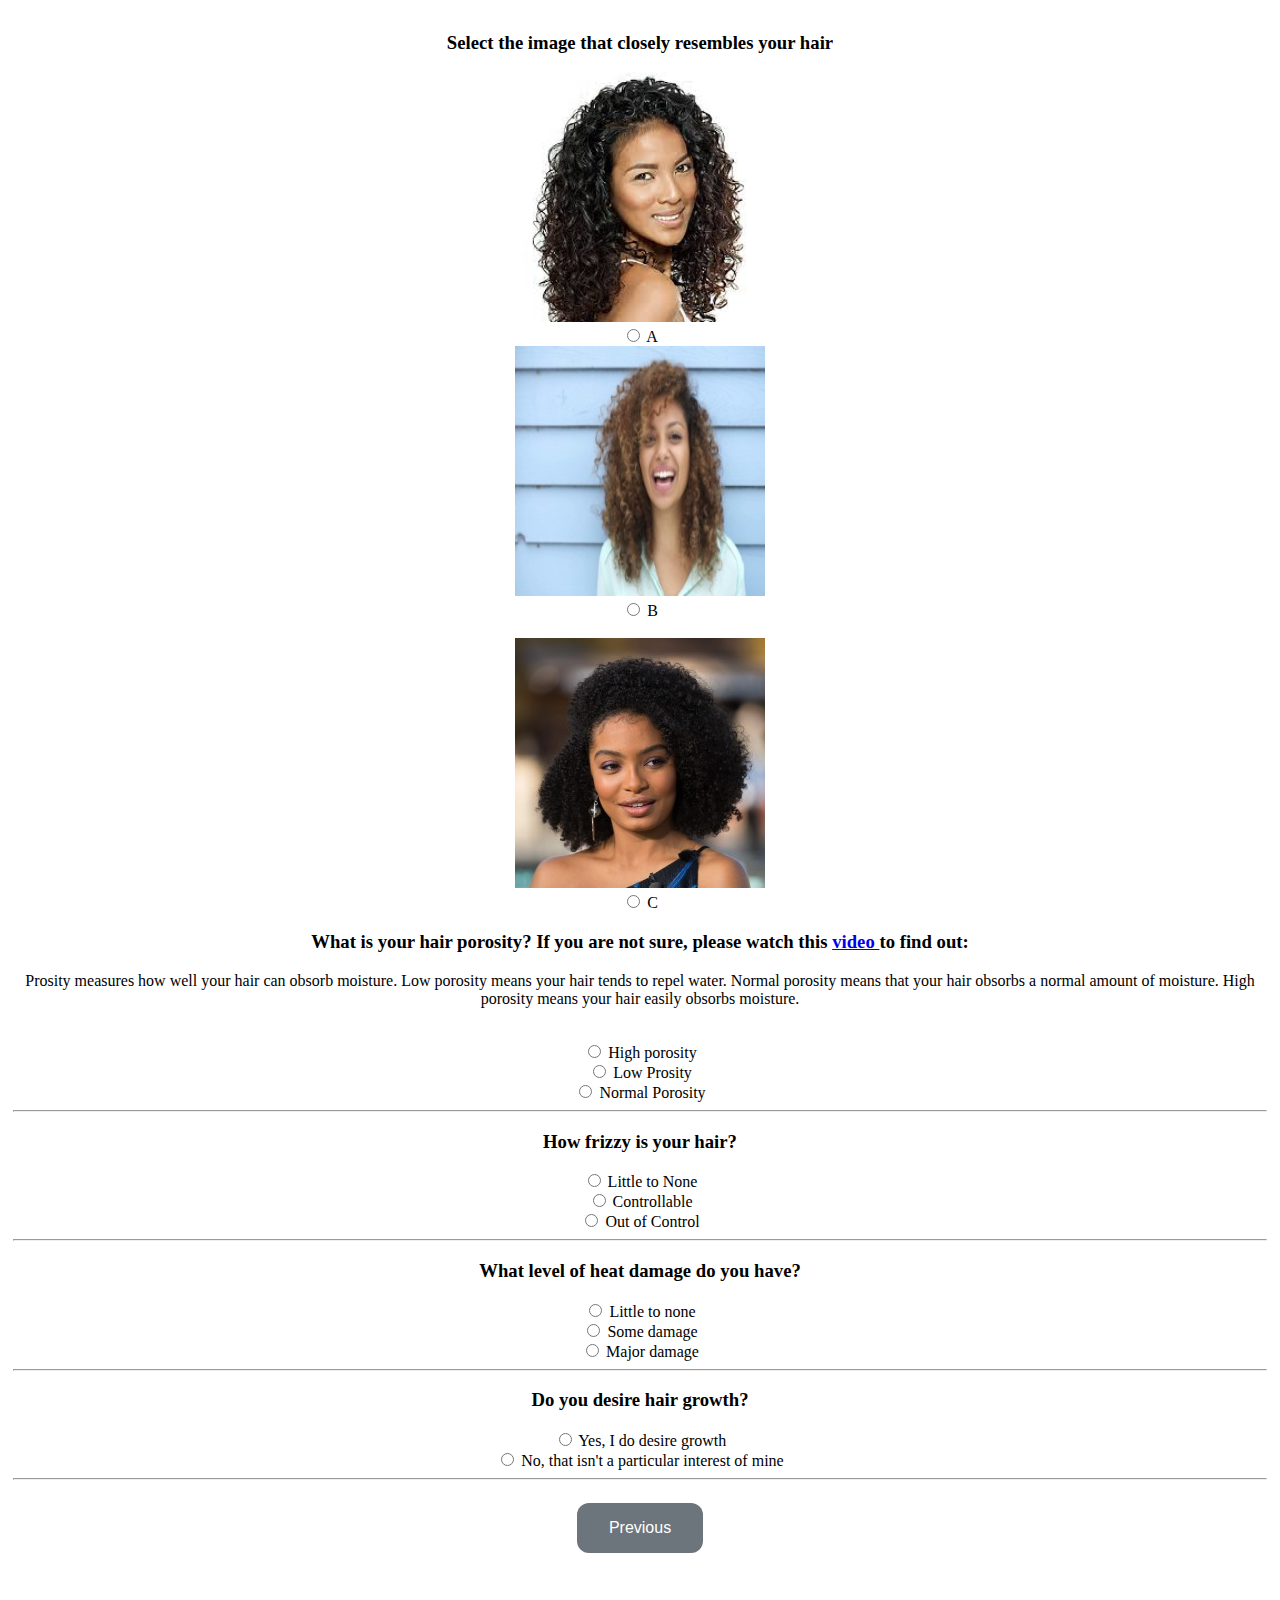
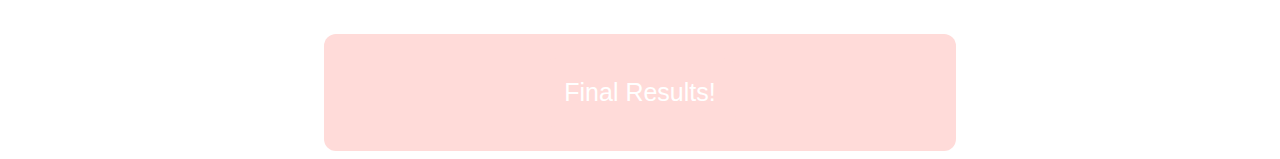
==== curly.html @ 65f83007 "getting rid of nav bars" ====
<!DOCTYPE html PUBLIC "-//W3C//DTD XHTML 1.1//EN" "http://www.w3.org/TR/xhtml11/DTD/xhtml11.dtd">
<!-- use cmnd + / to comment -->
<html>

<head>
	<meta charset="utf-8">
	<meta name="viewport" content="width=device-width">
	<title>repl.it</title>
	<link rel="stylesheet" href="https://stackpath.bootstrapcdn.com/bootstrap/4.5.0/css/bootstrap.min.css" integrity="sha384-9aIt2nRpC12Uk9gS9baDl411NQApFmC26EwAOH8WgZl5MYYxFfc+NcPb1dKGj7Sk"
	 crossorigin="anonymous">
	<link href="style.css" rel="stylesheet" type="text/css" />
</head>

<body>
    <!-- <script src="script.js"></script>
	<nav class="navbar navbar-expand-lg navbar-light bg-light">
		<a class="navbar-brand" href="https://crownedheadswebsite.taliacampbell.repl.co/">
			<img src="images/Logo.png" width="30" height="30" class="d-inline-block align-top" alt="crown" loading="lazy">
            Crownedheads
        </a> -->
        <!-- <a class="navbar-brand" href="#">Navbar</a> -->
      <!-- <button class="navbar-toggler" type="button" data-toggle="collapse" data-target="#navbarNav" aria-controls="navbarNav" aria-expanded="false" aria-label="Toggle navigation">
          <span class="navbar-toggler-icon"></span>
        </button>
        <div class="collapse navbar-collapse" id="navbarNav">
          <ul class="navbar-nav">
            <li class="nav-item ">
              <a class="nav-link" href="https://crownedheadswebsite.taliacampbell.repl.co/contact.html">About Us<span class="sr-only">(current)</span></a>
            </li>
            <li class="nav-item">
              <a class="nav-link" href="https://crownedheadswebsite.taliacampbell.repl.co/about.html">Contact</a>
            </li>
            <li class="nav-item">
                <a class="nav-link" href="index.html">Survey</a>
              </li> -->
            <!-- <li class="nav-item">
              <a class="nav-link" href="#" tabindex="-1" aria-disabled="true">Disabled</a>
            </li> --> 
          <!-- </ul>
        </div>
      </nav> -->
      <!-- class is used to style -->
<div class = "questionDesign">

  <form class="survey" id ="curlyhair">
	  <div class="container">
		  <h3> Select the image that closely resembles your hair</h3>
		<!-- <center> -->
		    <div class="row">
			    <div class="col-sm">
          <!-- <a class="3a-back" href="part3.html"> -->
				    <img class= "threea-hair" src="images/3a.jpeg" alt="3a Hair">
          <!-- </a> -->
            <br>
          <!-- <div class="d-flex align-items-end"> -->
            <label for="3a-hair">
              <input type="radio" id="3a-hair"name="curltype" value="3a">
              <span class="design"></span>
              <span class="text">A</span>
            </label>
            <!-- <label for="3a-hair"> 
              <input type="radio" id="3a-hair" name="curltype" value="3a">A 
            </label>
             -->
          
          <!-- </div> -->
          </div>
            
          <div class="col-sm">
            <!-- <a class="3b-back" href="part3.html"> -->
              <img class="threeb-hair" src="images/3b.jpg" alt="3b-hair">
            <!-- </a> -->
            <br>
            <label for="3b-hair">
              <input type="radio" id="3b-hair" name="curltype" value="3b">
              <span class="design"></span>
              <span class="text">B</span>
            </label>
            <!-- <label for="3b-hair">B</label>
            <input type="radio" id="3b-hair" name="curltype" value="3b"> -->
            <br>
          </div>

          <div class="col-sm">
            <!-- <a class="3c-back" href="part3.html"> -->
              <img class="threec-hair" src="images/3c.jpg" alt="3c-hair">
            <!-- </a> -->
            <br>
            <label for="3c-hair">
              <input type="radio" id="3c-hair" name="curltype" value="3c">
              <span class="design"></span>
              <span class="text">C</span>
            </label>

            <!-- <label for="3c-hair">C</label>
            <input type="radio" id="3c-hair" name="curltype" value="3c"> -->
            <!-- </center> -->
            <!-- <br>
            <br> -->
          </div> 
           <!-- <label for="notice">If you are stuck in between , it's okay, just pick the one closest to your hair</label> -->


      </div>
      <span class="align-baseline">

      <h3>What is your hair porosity? If you are not sure, please watch this <a class="video" href="https://youtu.be/BfFYsmARnjE"> video </a> to find out:</h3>
      <p> Prosity measures how well your hair can obsorb moisture. Low porosity means your hair tends to repel water. Normal porosity means that your hair obsorbs a normal amount of moisture. High porosity means your hair easily obsorbs moisture. </p>
<!-- insert video instead of link -->

  <br>
    <label for="High">
	    <input type="radio" id="High"name="pore" value="high">
      <span class="option"></span>
      <span class="text">High porosity</span>
    </label>

   <label>
	  <input type="radio" name="pore" value="low">
   <span class = "design"> </span>
   <span class = "text"> Low Prosity </span>
   </label>

   <label>
    <input type="radio" name="pore" value = "normal">
    <span class="design"></span>
    <span class="text">Normal Porosity</span>
  </label>

   <!-- Normal porosity <input type="radio" name="pore" value="normal">
    <br>
    <br> -->
<hr class="solid">

    <!-- question 7 --> 
    <span class="align-baseline">

    <h3>How frizzy is your hair?</h3>
  <label>
    <input type="radio" name="frizz" value = "none">
    <span class="design"></span>
    <span class="text">Little to None</span>
  </label>
  <!-- Little to none <input type="radio" name="frizz" value="none"> -->
  <label>
    <input type="radio" name="frizz" value = "regular">
    <span class="design"></span>
    <span class="text">Controllable</span>
  </label>
  
	<!-- Controllable <input type="radio" name="frizz" value="regular"> -->
  <label>
    <input type="radio" name="frizz" value = "crazy">
    <span class="design"></span>
    <span class="text">Out of Control</span>
  </label></span>

<hr class="solid">

    <!-- question 8 --> 
    <span class="align-baseline">

    <h3> What level of heat damage do you have? </h3>
    
    <label>
    <input type="radio" name="damage" value="nodamage">
    <span class="design"></span>
    <span class = "text"> Little to none</span>
    </label>

    <label>
    <input type="radio" name="damage" value="somedamage">
    <span class="design"></span>
    <span class = "text"> Some damage</span>
    </label>
    
    <label>
    <input type="radio" name="damage" value="highdamage">
    <span class="design"></span>
    <span class = "text"> Major damage</span>
    </label></span>

                <hr class="solid">

   
     <!-- question 9 --> 
     <span class="align-baseline">

    <h3>Do you desire hair growth?</h3>
    <label>
      <input type="radio" name="growth" value = "regular">
      <span class="design"></span>
      <span class="text">Yes, I do desire growth</span>
    </label>
    <!-- Yes I do desire growth<input type="radio" name="growth" value="growth"> -->
    <label>
      <input type="radio" name="growth" value = "nogrowth">
      <span class="design"></span>
      <span class="text">No, that isn't a particular interest of mine</span>
    </label></span>
    <hr class="solid">
    <button id = "backBtn1"> Previous </button>
</div>
</div>    

		<!-- No, that isn't a particular interest of mine<input type="radio" name="growth" value="nogrowth" > -->
    <br>

    <br>
    <br>
	
    <br>
    <!-- Your hair type:  <script src="script.js"> </script>  <input type="text" id="result"> -->
      <!-- <script src="script.js"></script> -->


    
    </div>
  </form>
  <div id="curlyResults">
  <button id ="curlyResults" onclick="displayResults()">
      Final Results!
		</button>
    <div id = "element"></div>
  </div>




    <script src="https://code.jquery.com/jquery-3.5.1.slim.min.js" integrity="sha384-DfXdz2htPH0lsSSs5nCTpuj/zy4C+OGpamoFVy38MVBnE+IbbVYUew+OrCXaRkfj" crossorigin="anonymous"></script>
    <script src="https://cdn.jsdelivr.net/npm/popper.js@1.16.0/dist/umd/popper.min.js" integrity="sha384-Q6E9RHvbIyZFJoft+2mJbHaEWldlvI9IOYy5n3zV9zzTtmI3UksdQRVvoxMfooAo" crossorigin="anonymous"></script>
    <script src="https://stackpath.bootstrapcdn.com/bootstrap/4.5.0/js/bootstrap.min.js" integrity="sha384-OgVRvuATP1z7JjHLkuOU7Xw704+h835Lr+6QL9UvYjZE3Ipu6Tp75j7Bh/kR0JKI" crossorigin="anonymous"></script>
    <script src="script.js"></script>

</body>
</html>
---- style.css ----
body{
  background-color: transparent;
}

html {
  background-color: transparent;
}

.survey {
  background-color:transparent;
}

/* Navigation Bar */
.navbar{
  background-color: transparent;
}


.example{
  background-color: transparent;
}

.slide {
  height: 50%;
  width: 100%;
  margin: 10px;
}


input[type=text] {
  padding: 12px 20px;
  margin: 50px 0px;
  box-sizing: border-box;
  border: 3px solid #ccc;
  -webkit-transition: 0.5s;
  transition: 0.5s;
  outline: none;
  position: relative;
  width: 45%;
  margin-top: 5px;

}

input[type=text]:focus {
  border: 3px solid #555;

}

#top1{
  margin-left: 15%;
  margin-right: 15%;
}
label{
    display: block;

}

.radioBtn{
 visibility:hidden;

}

.questionDesign {
  
  padding: 5px;
  text-align: center;



}

#wavyResults{
 text-align:center;
  background-color: #ffdbd9; /* Green */
  border: none;
  color: white;
  padding: 20px;
  text-decoration: none;
  display: center;
  font-size: 25px;
  margin: 4px 2px;
  cursor: pointer;
  border-radius: 12px;
  margin-left: 25%;
  margin-right: 25%

}

 #curlyResults{
  background-color: #ffdbd9; /* Green */
  border: none;
  color: white;
  padding: 20px;
  text-align: center;
  text-decoration: none;
  display: center;
  font-size: 25px;
  margin: 4px 2px;
  cursor: pointer;
  border-radius: 12px;
  margin-left: 25%;
  margin-right: 25%

} 

#kinkyResults{
  background-color: #ffdbd9; /* Green */
  border: none;
  color: white;
  padding: 20px;
  text-align: center;
  text-decoration: none;
  display: center;
  font-size: 25px;
  margin: 4px 2px;
  cursor: pointer;
  border-radius: 12px;
  margin-left: 25%;
  margin-right: 25%
}

.threea-hair {
  max-width: 250px;
  height: 250px;
}

.threeb-hair {
  max-width: 250px;
  height: 250px;
}

.threec-hair {
  max-width: 250px;
  height: 250px;
}

.foura-hair {
  max-width: 250px;
  height: 250px;
}

.fourb-hair {
  max-width: 250px;
  height: 250px;
}

.fourc-hair {
  max-width: 250px;
  height: 250px;
}

.twoa-hair {
  max-width: 250px;
  height: 250px;
}

.twob-hair {
  max-width: 250px;
  height: 250px;
}

.twoc-hair {
  max-width: 250px;
  height: 250px;
}

.surveyphotos {
  margin-left: 350px;
}

.model-4 {
  width: 20% ;
  height: 50% ;
} */ 

 .model-3 {
  width: 20%;
  height: 50% ;
} 

.model-2{
  width: 20%;
  height: 50% ;
  margin-right: 100px;
}


#backBtn1 {
  background-color: #6c757c; /* Green */
  border: none;
  color: white;
  padding: 16px 32px;
  text-align: center;
  text-decoration: none;
  display: inline-block;
  font-size: 16px;
  margin: auto auto;
  transition-duration: 0.4s;
  cursor: pointer;
  border-radius: 12px;
  margin-top: 15px;


}

#backBtn1:hover{
  background-color: #7d8991;
  color: white;
  border: 2px solid #6c757c;
}
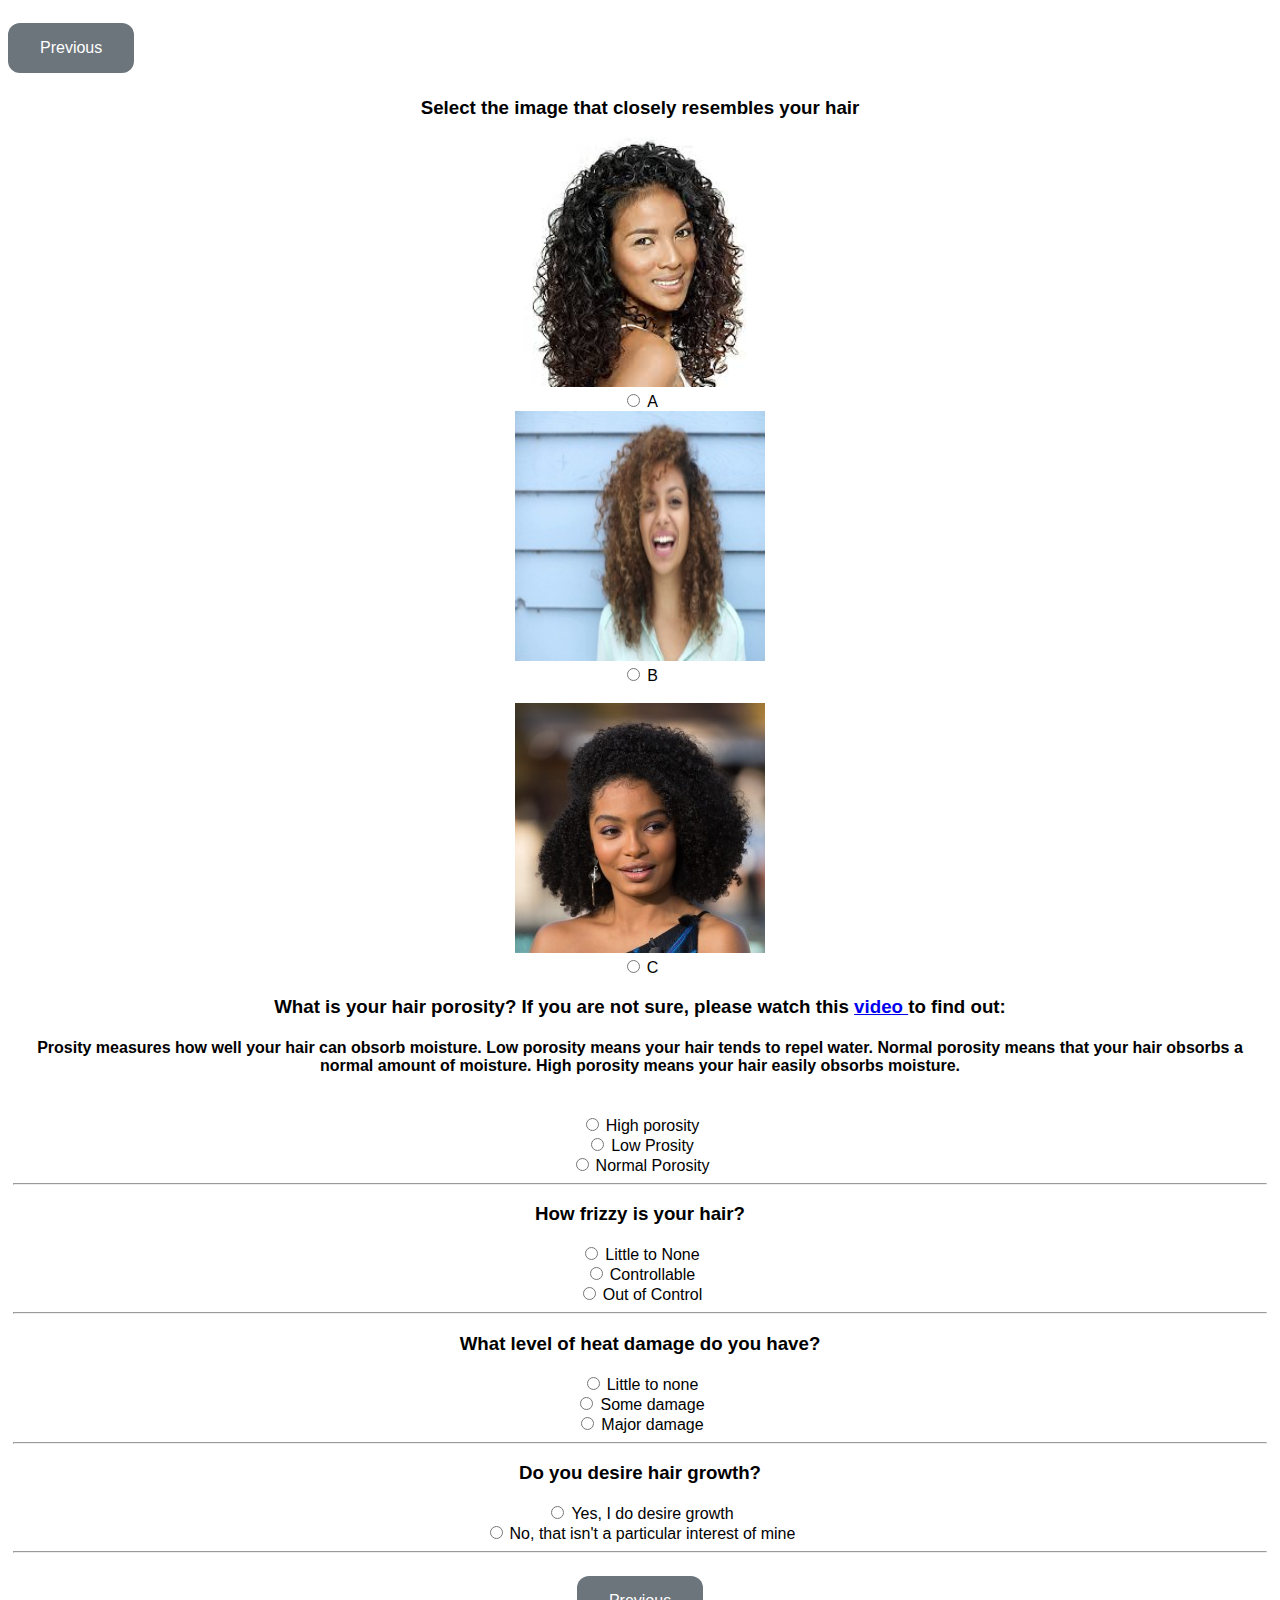
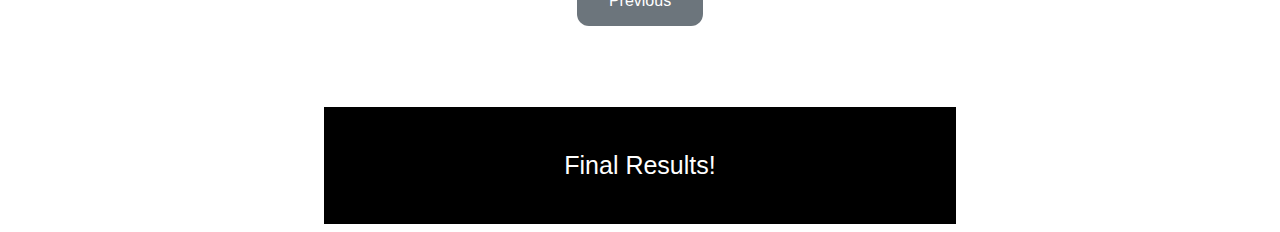
==== commit 8817f57f: "fixing previous buttons" ====
--- a/curly.html
+++ b/curly.html
@@ -12,6 +12,8 @@
 </head>
 
 <body>
+  <button id = "backBtn1"> Previous </button>
+  <br>
     <!-- <script src="script.js"></script>
 	<nav class="navbar navbar-expand-lg navbar-light bg-light">
 		<a class="navbar-brand" href="https://crownedheadswebsite.taliacampbell.repl.co/">
@@ -44,7 +46,7 @@
 
   <form class="survey" id ="curlyhair">
 	  <div class="container">
-		  <h3> Select the image that closely resembles your hair</h3>
+		  <h3 class="radio-curl"> Select the image that closely resembles your hair</h3>
 		<!-- <center> -->
 		    <div class="row">
 			    <div class="col-sm">
@@ -54,7 +56,7 @@
             <br>
           <!-- <div class="d-flex align-items-end"> -->
             <label for="3a-hair">
-              <input type="radio" id="3a-hair"name="curltype" value="3a">
+              <input  class ="radio-curl" type="radio" id="3a-hair"name="curltype" value="3a">
               <span class="design"></span>
               <span class="text">A</span>
             </label>
@@ -72,7 +74,7 @@
             <!-- </a> -->
             <br>
             <label for="3b-hair">
-              <input type="radio" id="3b-hair" name="curltype" value="3b">
+              <input class = "radio-curl" type="radio" id="3b-hair" name="curltype" value="3b">
               <span class="design"></span>
               <span class="text">B</span>
             </label>
@@ -87,7 +89,7 @@
             <!-- </a> -->
             <br>
             <label for="3c-hair">
-              <input type="radio" id="3c-hair" name="curltype" value="3c">
+              <input  class="radio-curl" type="radio" id="3c-hair" name="curltype" value="3c">
               <span class="design"></span>
               <span class="text">C</span>
             </label>
@@ -104,25 +106,25 @@
       </div>
       <span class="align-baseline">
 
-      <h3>What is your hair porosity? If you are not sure, please watch this <a class="video" href="https://youtu.be/BfFYsmARnjE"> video </a> to find out:</h3>
-      <p> Prosity measures how well your hair can obsorb moisture. Low porosity means your hair tends to repel water. Normal porosity means that your hair obsorbs a normal amount of moisture. High porosity means your hair easily obsorbs moisture. </p>
+      <h3 class="porosity-choice">What is your hair porosity? If you are not sure, please watch this <a class="video" href="https://youtu.be/BfFYsmARnjE"> video </a> to find out:</h3>
+      <h4 class="porosity-choice"> Prosity measures how well your hair can obsorb moisture. Low porosity means your hair tends to repel water. Normal porosity means that your hair obsorbs a normal amount of moisture. High porosity means your hair easily obsorbs moisture. </h4>
 <!-- insert video instead of link -->
 
   <br>
     <label for="High">
-	    <input type="radio" id="High"name="pore" value="high">
+	    <input class="porosity-choice" type="radio" id="High"name="pore" value="high">
       <span class="option"></span>
       <span class="text">High porosity</span>
     </label>
 
    <label>
-	  <input type="radio" name="pore" value="low">
+	  <input class="porosity-choice" type="radio" name="pore" value="low">
    <span class = "design"> </span>
    <span class = "text"> Low Prosity </span>
    </label>
 
    <label>
-    <input type="radio" name="pore" value = "normal">
+    <input class="porosity-choice" type="radio" name="pore" value = "normal">
     <span class="design"></span>
     <span class="text">Normal Porosity</span>
   </label>
@@ -135,22 +137,22 @@
     <!-- question 7 --> 
     <span class="align-baseline">
 
-    <h3>How frizzy is your hair?</h3>
+    <h3 class="frizz-choice">How frizzy is your hair?</h3>
   <label>
-    <input type="radio" name="frizz" value = "none">
+    <input class="frizz-choice" type="radio" name="frizz" value = "none">
     <span class="design"></span>
     <span class="text">Little to None</span>
   </label>
   <!-- Little to none <input type="radio" name="frizz" value="none"> -->
   <label>
-    <input type="radio" name="frizz" value = "regular">
+    <input class="frizz-choice" type="radio" name="frizz" value = "regular">
     <span class="design"></span>
     <span class="text">Controllable</span>
   </label>
   
 	<!-- Controllable <input type="radio" name="frizz" value="regular"> -->
   <label>
-    <input type="radio" name="frizz" value = "crazy">
+    <input class="frizz-choice" type="radio" name="frizz" value = "crazy">
     <span class="design"></span>
     <span class="text">Out of Control</span>
   </label></span>
@@ -160,22 +162,22 @@
     <!-- question 8 --> 
     <span class="align-baseline">
 
-    <h3> What level of heat damage do you have? </h3>
+    <h3 class="heat-choice"> What level of heat damage do you have? </h3>
     
     <label>
-    <input type="radio" name="damage" value="nodamage">
+    <input class="heat-choice" type="radio" name="damage" value="nodamage">
     <span class="design"></span>
     <span class = "text"> Little to none</span>
     </label>
 
     <label>
-    <input type="radio" name="damage" value="somedamage">
+    <input class="heat-choice" type="radio" name="damage" value="somedamage">
     <span class="design"></span>
     <span class = "text"> Some damage</span>
     </label>
     
     <label>
-    <input type="radio" name="damage" value="highdamage">
+    <input class="heat-choice" type="radio" name="damage" value="highdamage">
     <span class="design"></span>
     <span class = "text"> Major damage</span>
     </label></span>
@@ -186,15 +188,15 @@
      <!-- question 9 --> 
      <span class="align-baseline">
 
-    <h3>Do you desire hair growth?</h3>
-    <label>
-      <input type="radio" name="growth" value = "regular">
+    <h3 class="growth-choice">Do you desire hair growth?</h3>
+    <label>
+      <input class="growth-choice" type="radio" name="growth" value = "regular">
       <span class="design"></span>
       <span class="text">Yes, I do desire growth</span>
     </label>
     <!-- Yes I do desire growth<input type="radio" name="growth" value="growth"> -->
     <label>
-      <input type="radio" name="growth" value = "nogrowth">
+      <input class="growth-choice" type="radio" name="growth" value = "nogrowth">
       <span class="design"></span>
       <span class="text">No, that isn't a particular interest of mine</span>
     </label></span>
--- a/style.css
+++ b/style.css
@@ -87,7 +87,7 @@
 }
 
  #curlyResults{
-  background-color: #ffdbd9; /* Green */
+  background-color: #000000; /* Green */
   border: none;
   color: white;
   padding: 20px;
@@ -97,14 +97,13 @@
   font-size: 25px;
   margin: 4px 2px;
   cursor: pointer;
-  border-radius: 12px;
   margin-left: 25%;
   margin-right: 25%
 
 } 
 
 #kinkyResults{
-  background-color: #ffdbd9; /* Green */
+  background-color: #000000; /* Green */
   border: none;
   color: white;
   padding: 20px;
@@ -114,7 +113,6 @@
   font-size: 25px;
   margin: 4px 2px;
   cursor: pointer;
-  border-radius: 12px;
   margin-left: 25%;
   margin-right: 25%
 }
@@ -209,12 +207,38 @@
   border: 2px solid #6c757c;
 }
 
-
-
-
-
-
-
-
-
-
+.text {
+  size: 22px;
+  font-family: 'Barlow', sans-serif;
+}
+
+.radio-curl {
+  size: 22px;
+  font-family: 'Barlow', sans-serif;
+}
+
+.porosity-choice{
+  size: 22px;
+  font-family: 'Barlow', sans-serif;
+}
+
+.frizz-choice {
+  size: 22px;
+  font-family: 'Barlow', sans-serif;
+}
+
+.heat-choice {
+  size: 22px;
+  font-family: 'Barlow', sans-serif;
+}
+
+.growth-choice {
+  size: 22px;
+  font-family: 'Barlow', sans-serif;
+}
+
+.backBtn1{
+text-align: center;
+}
+
+
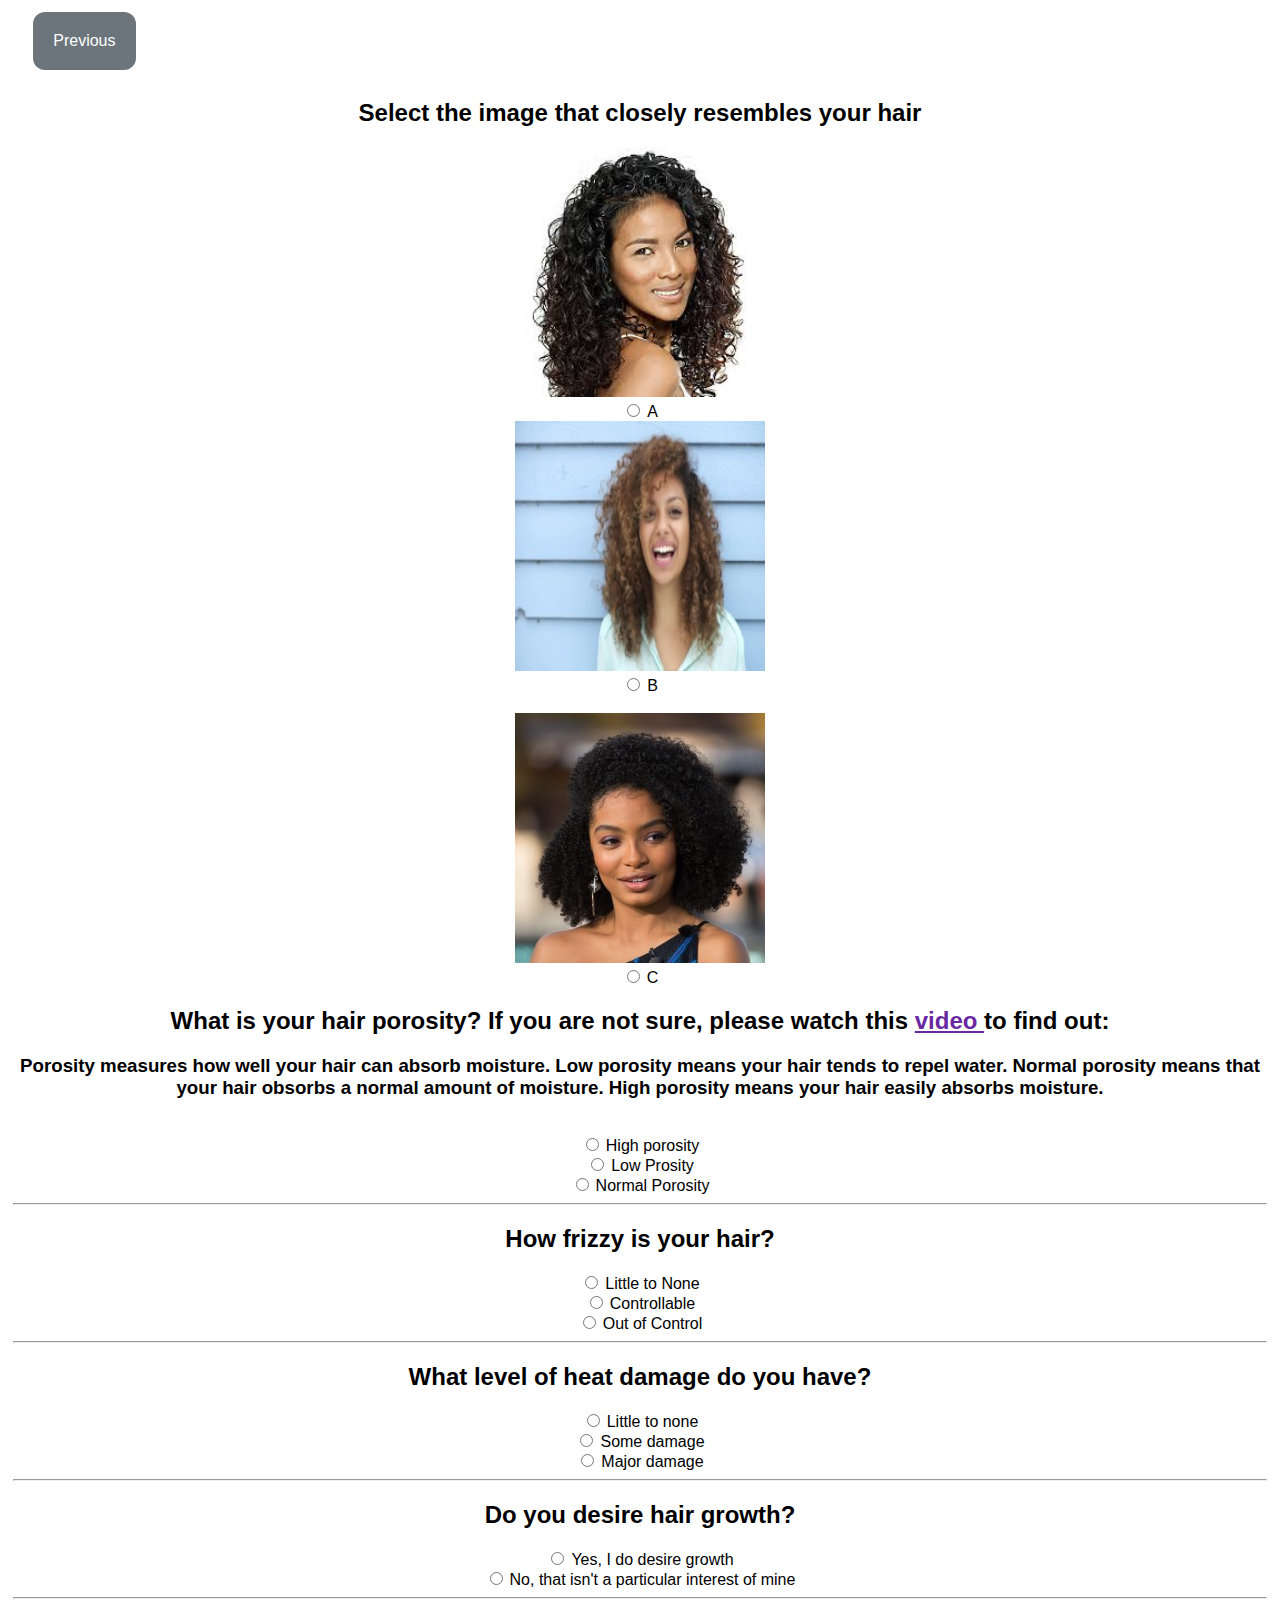
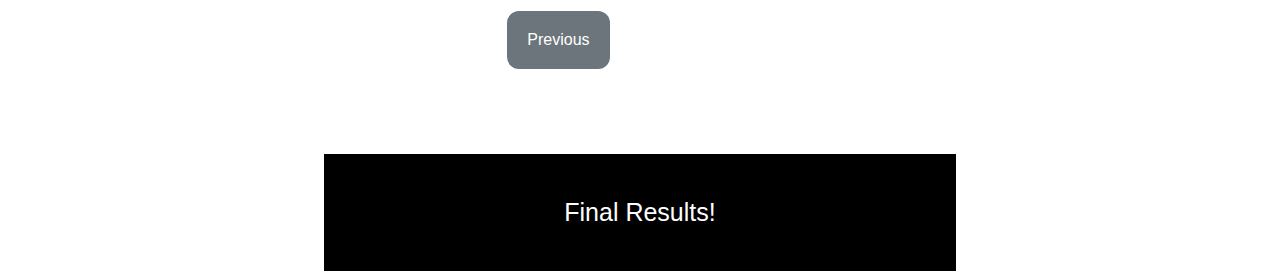
==== commit b39b4695: "fixed spelling mistakes" ====
--- a/curly.html
+++ b/curly.html
@@ -46,7 +46,7 @@
 
   <form class="survey" id ="curlyhair">
 	  <div class="container">
-		  <h3 class="radio-curl"> Select the image that closely resembles your hair</h3>
+		  <h2 class="radio-curl"> Select the image that closely resembles your hair</h2>
 		<!-- <center> -->
 		    <div class="row">
 			    <div class="col-sm">
@@ -106,8 +106,8 @@
       </div>
       <span class="align-baseline">
 
-      <h3 class="porosity-choice">What is your hair porosity? If you are not sure, please watch this <a class="video" href="https://youtu.be/BfFYsmARnjE"> video </a> to find out:</h3>
-      <h4 class="porosity-choice"> Prosity measures how well your hair can obsorb moisture. Low porosity means your hair tends to repel water. Normal porosity means that your hair obsorbs a normal amount of moisture. High porosity means your hair easily obsorbs moisture. </h4>
+      <h2 class="porosity-choice">What is your hair porosity? If you are not sure, please watch this <a class="video" href="https://youtu.be/BfFYsmARnjE"> video </a> to find out:</h2>
+      <h3 class="porosity-choice"> Porosity  measures how well your hair can absorb moisture. Low porosity means your hair tends to repel water. Normal porosity means that your hair obsorbs a normal amount of moisture. High porosity means your hair easily absorbs moisture. </h3>
 <!-- insert video instead of link -->
 
   <br>
@@ -137,7 +137,7 @@
     <!-- question 7 --> 
     <span class="align-baseline">
 
-    <h3 class="frizz-choice">How frizzy is your hair?</h3>
+    <h2 class="frizz-choice">How frizzy is your hair?</h2>
   <label>
     <input class="frizz-choice" type="radio" name="frizz" value = "none">
     <span class="design"></span>
@@ -162,7 +162,7 @@
     <!-- question 8 --> 
     <span class="align-baseline">
 
-    <h3 class="heat-choice"> What level of heat damage do you have? </h3>
+    <h2 class="heat-choice"> What level of heat damage do you have? </h2>
     
     <label>
     <input class="heat-choice" type="radio" name="damage" value="nodamage">
@@ -188,7 +188,7 @@
      <!-- question 9 --> 
      <span class="align-baseline">
 
-    <h3 class="growth-choice">Do you desire hair growth?</h3>
+    <h2 class="growth-choice">Do you desire hair growth?</h2>
     <label>
       <input class="growth-choice" type="radio" name="growth" value = "regular">
       <span class="design"></span>
--- a/style.css
+++ b/style.css
@@ -187,17 +187,17 @@
   background-color: #6c757c; /* Green */
   border: none;
   color: white;
-  padding: 16px 32px;
-  text-align: center;
-  text-decoration: none;
-  display: inline-block;
+  padding: 20px;
+  text-align: center;
+  text-decoration: none;
+  display: center;
   font-size: 16px;
-  margin: auto auto;
+  margin: 4px 2px;
   transition-duration: 0.4s;
   cursor: pointer;
   border-radius: 12px;
-  margin-top: 15px;
-
+  margin-left: 2%;
+  margin-right: 15%;
 
 }
 
@@ -208,37 +208,53 @@
 }
 
 .text {
-  size: 22px;
+  size: 30px;
   font-family: 'Barlow', sans-serif;
 }
 
 .radio-curl {
-  size: 22px;
+  size: 30px;
+  font-family: 'Barlow', sans-serif;
+}
+
+.radio-kinky {
+  size: 30px;
+  font-family: 'Barlow', sans-serif;
+}
+
+.radio-wavy {
+  size: 30px;
   font-family: 'Barlow', sans-serif;
 }
 
 .porosity-choice{
-  size: 22px;
-  font-family: 'Barlow', sans-serif;
-}
+  size: 30px;
+  font-family: 'Barlow', sans-serif;
+}
+
+.video {
+  color: #6828A1;
+}
+
+.video:hover {
+  color: #2e2be2;
+}
+
 
 .frizz-choice {
-  size: 22px;
+  size: 30px;
   font-family: 'Barlow', sans-serif;
 }
 
 .heat-choice {
-  size: 22px;
+  size: 30px;
   font-family: 'Barlow', sans-serif;
 }
 
 .growth-choice {
-  size: 22px;
-  font-family: 'Barlow', sans-serif;
-}
-
-.backBtn1{
-text-align: center;
-}
-
-
+  size: 30px;
+  font-family: 'Barlow', sans-serif;
+}
+
+
+
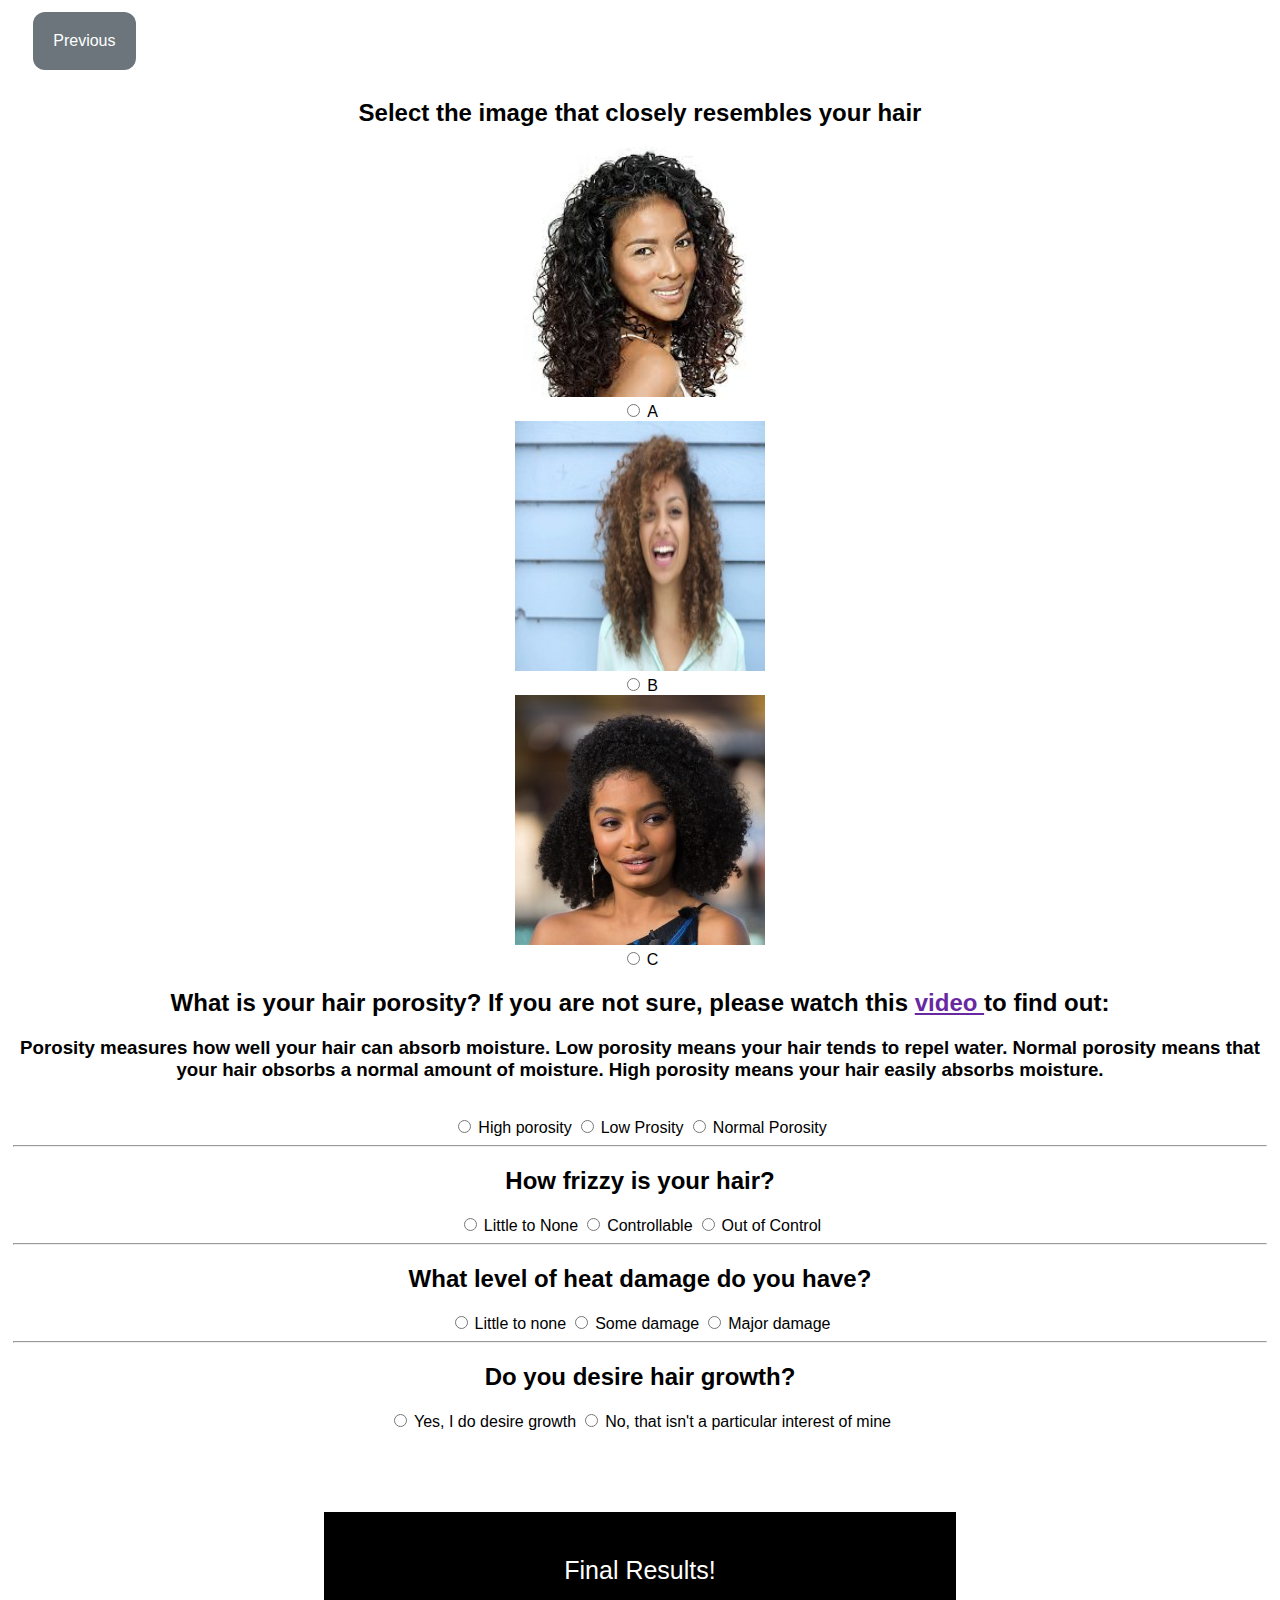
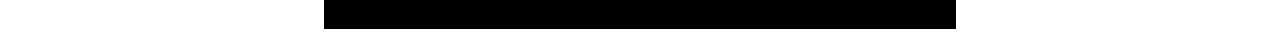
==== commit 222daf0f: "things listed horizontally + new html for boxes" ====
--- a/curly.html
+++ b/curly.html
@@ -11,8 +11,10 @@
 	<link href="style.css" rel="stylesheet" type="text/css" />
 </head>
 
-<body>
+<body> 
+  <a class="back" href="survey.html">
   <button id = "backBtn1"> Previous </button>
+  </a>
   <br>
     <!-- <script src="script.js"></script>
 	<nav class="navbar navbar-expand-lg navbar-light bg-light">
@@ -200,8 +202,8 @@
       <span class="design"></span>
       <span class="text">No, that isn't a particular interest of mine</span>
     </label></span>
-    <hr class="solid">
-    <button id = "backBtn1"> Previous </button>
+    <!-- <hr class="solid"> -->
+    <!-- <button id = "backBtn1"> Previous </button> -->
 </div>
 </div>    
 
--- a/style.css
+++ b/style.css
@@ -50,11 +50,11 @@
   margin-left: 15%;
   margin-right: 15%;
 }
-label{
+/*label{
     display: block;
 
 }
-
+*/
 .radioBtn{
  visibility:hidden;
 
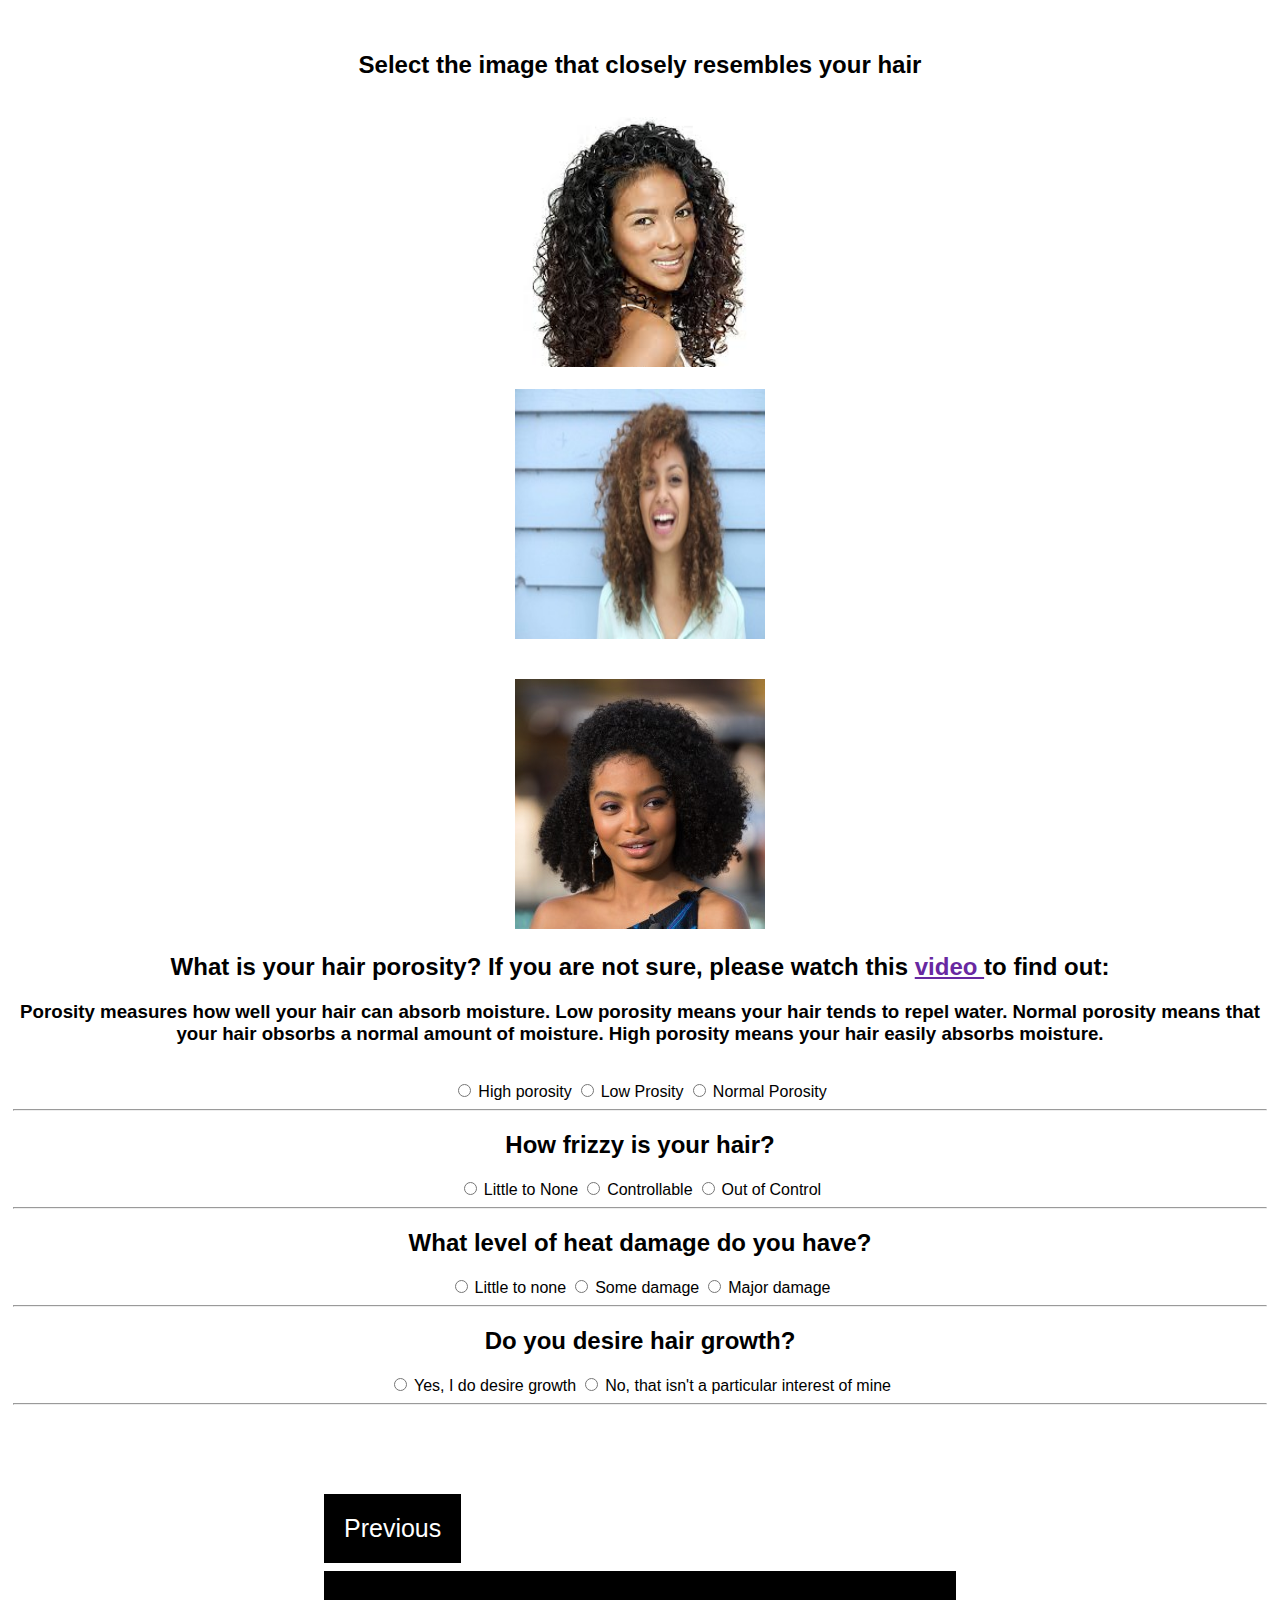
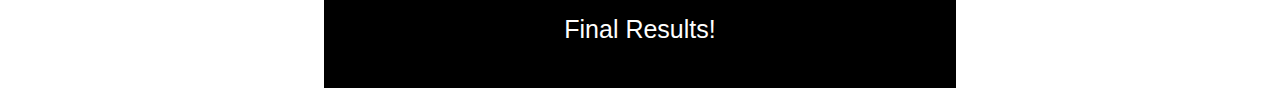
==== commit 63590855: "editing the previous button" ====
--- a/curly.html
+++ b/curly.html
@@ -12,9 +12,7 @@
 </head>
 
 <body> 
-  <a class="back" href="survey.html">
-  <button id = "backBtn1"> Previous </button>
-  </a>
+ 
   <br>
     <!-- <script src="script.js"></script>
 	<nav class="navbar navbar-expand-lg navbar-light bg-light">
@@ -53,15 +51,16 @@
 		    <div class="row">
 			    <div class="col-sm">
           <!-- <a class="3a-back" href="part3.html"> -->
+            <br>
 				    <img class= "threea-hair" src="images/3a.jpeg" alt="3a Hair">
           <!-- </a> -->
             <br>
           <!-- <div class="d-flex align-items-end"> -->
-            <label for="3a-hair">
+            <!-- <label for="3a-hair">
               <input  class ="radio-curl" type="radio" id="3a-hair"name="curltype" value="3a">
               <span class="design"></span>
               <span class="text">A</span>
-            </label>
+            </label> -->
             <!-- <label for="3a-hair"> 
               <input type="radio" id="3a-hair" name="curltype" value="3a">A 
             </label>
@@ -72,14 +71,15 @@
             
           <div class="col-sm">
             <!-- <a class="3b-back" href="part3.html"> -->
+            <br>
               <img class="threeb-hair" src="images/3b.jpg" alt="3b-hair">
             <!-- </a> -->
             <br>
-            <label for="3b-hair">
+            <!-- <label for="3b-hair">
               <input class = "radio-curl" type="radio" id="3b-hair" name="curltype" value="3b">
               <span class="design"></span>
               <span class="text">B</span>
-            </label>
+            </label> -->
             <!-- <label for="3b-hair">B</label>
             <input type="radio" id="3b-hair" name="curltype" value="3b"> -->
             <br>
@@ -87,14 +87,15 @@
 
           <div class="col-sm">
             <!-- <a class="3c-back" href="part3.html"> -->
+              <br>
               <img class="threec-hair" src="images/3c.jpg" alt="3c-hair">
             <!-- </a> -->
             <br>
-            <label for="3c-hair">
+            <!-- <label for="3c-hair">
               <input  class="radio-curl" type="radio" id="3c-hair" name="curltype" value="3c">
               <span class="design"></span>
               <span class="text">C</span>
-            </label>
+            </label> -->
 
             <!-- <label for="3c-hair">C</label>
             <input type="radio" id="3c-hair" name="curltype" value="3c"> -->
@@ -204,6 +205,8 @@
     </label></span>
     <!-- <hr class="solid"> -->
     <!-- <button id = "backBtn1"> Previous </button> -->
+        <hr class="solid">
+    
 </div>
 </div>    
 
@@ -221,14 +224,21 @@
     
     </div>
   </form>
+
+ <a class="back" href="survey.html">
+      <button id = "backBtn1"> Previous </button>
+    </a>
+
   <div id="curlyResults">
+  <a href="curlyresults.html">  
   <button id ="curlyResults" onclick="displayResults()">
       Final Results!
 		</button>
     <div id = "element"></div>
+    </a>
   </div>
 
-
+ 
 
 
     <script src="https://code.jquery.com/jquery-3.5.1.slim.min.js" integrity="sha384-DfXdz2htPH0lsSSs5nCTpuj/zy4C+OGpamoFVy38MVBnE+IbbVYUew+OrCXaRkfj" crossorigin="anonymous"></script>
--- a/style.css
+++ b/style.css
@@ -1,3 +1,4 @@
+
 body{
   background-color: transparent;
 }
@@ -184,27 +185,26 @@
 
 
 #backBtn1 {
-  background-color: #6c757c; /* Green */
-  border: none;
-  color: white;
-  padding: 20px;
-  text-align: center;
-  text-decoration: none;
-  display: center;
-  font-size: 16px;
-  margin: 4px 2px;
+  background-color: #000000; /* Green */
+  border: none;
+  color: white;
+  padding: 20px;
+  text-align: center;
+  text-decoration: none;
+  display: center;
+  font-size: 25px;
   transition-duration: 0.4s;
-  cursor: pointer;
-  border-radius: 12px;
-  margin-left: 2%;
-  margin-right: 15%;
+  margin: 4px 2px;
+  cursor: pointer;
+  margin-left: 25%;
+  margin-right: 25%
 
 }
 
 #backBtn1:hover{
-  background-color: #7d8991;
-  color: white;
-  border: 2px solid #6c757c;
+  background-color: #6c757c;
+  color: white;
+  border: 2px solid #000000;
 }
 
 .text {
@@ -256,5 +256,21 @@
   font-family: 'Barlow', sans-serif;
 }
 
-
-
+.card-1 {
+  max-height: 502px;
+  margin-left: 20px;
+}
+
+.card-2 {
+  max-height: 502px;
+}
+
+
+.card1 {
+  margin-right: 20px;
+  margin-left: -100px;
+}
+
+.card2,.card3,.card4 {
+  margin-right: 20px;
+}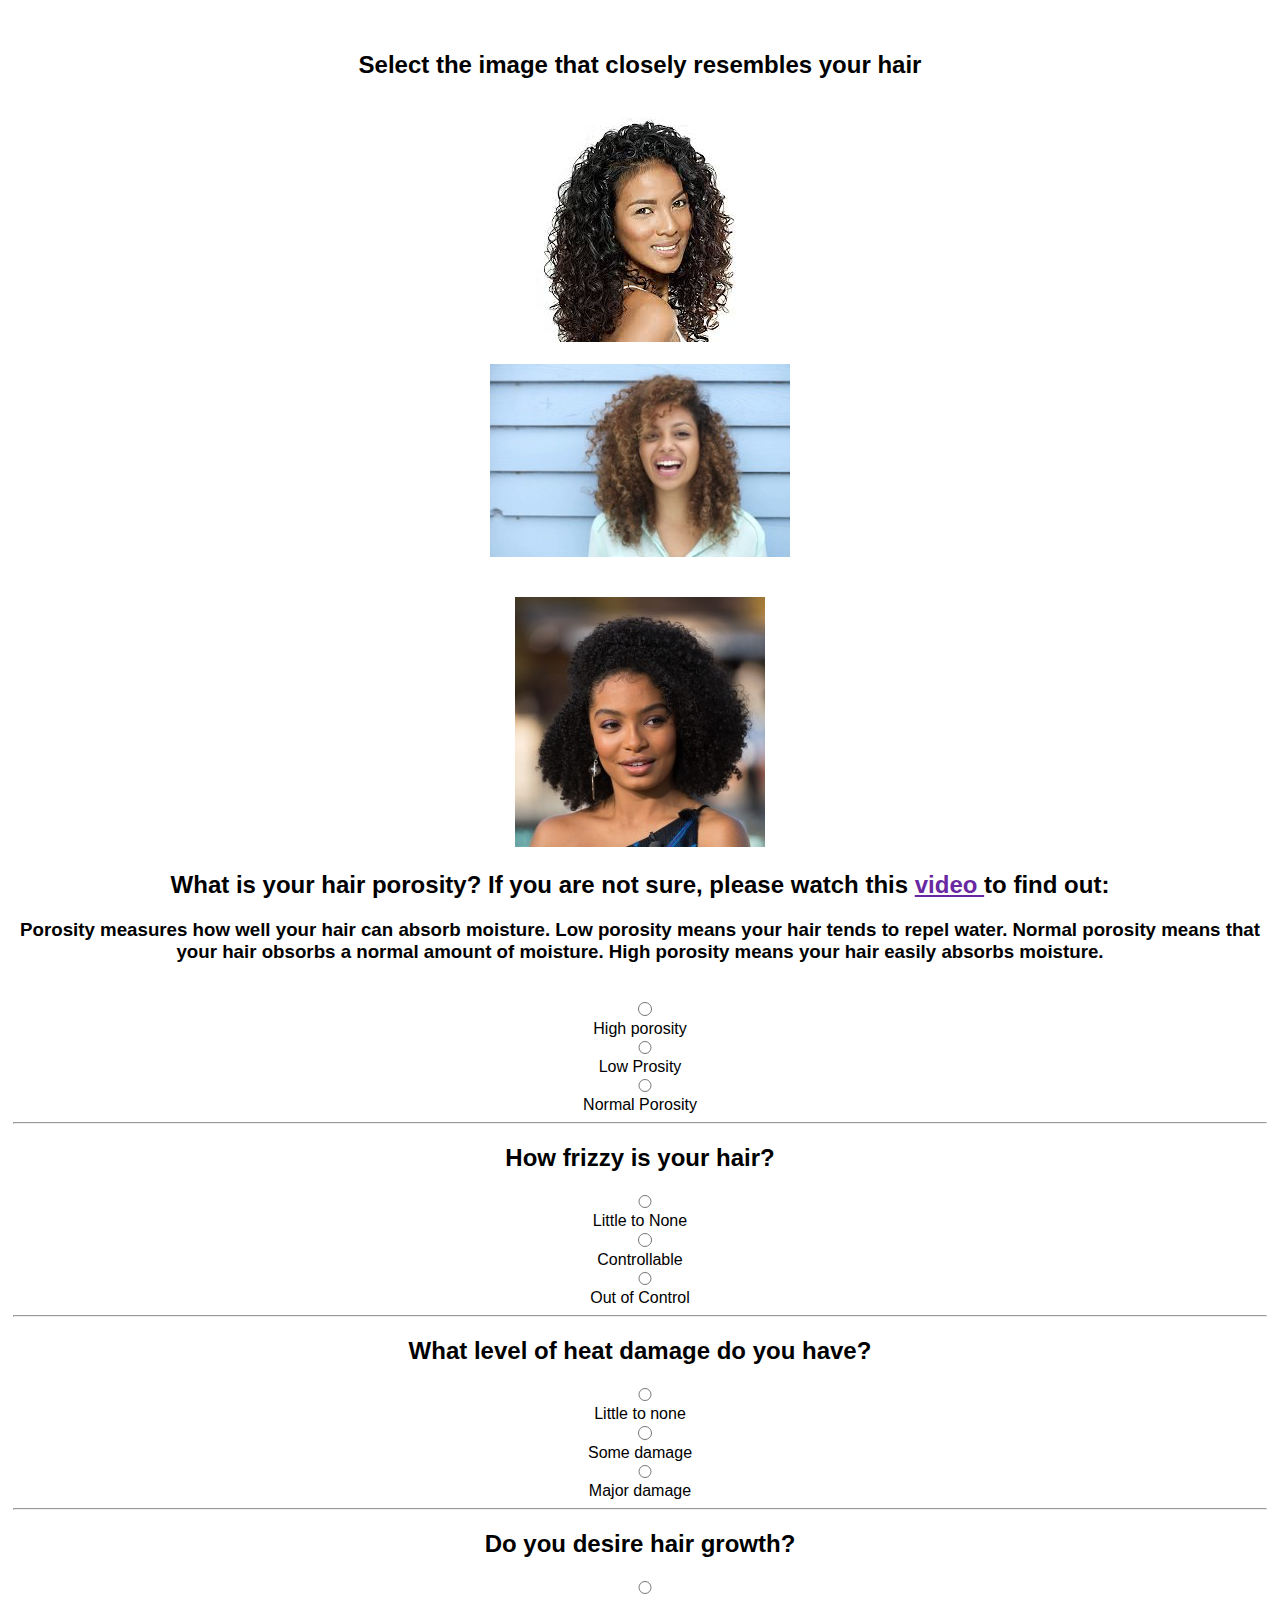
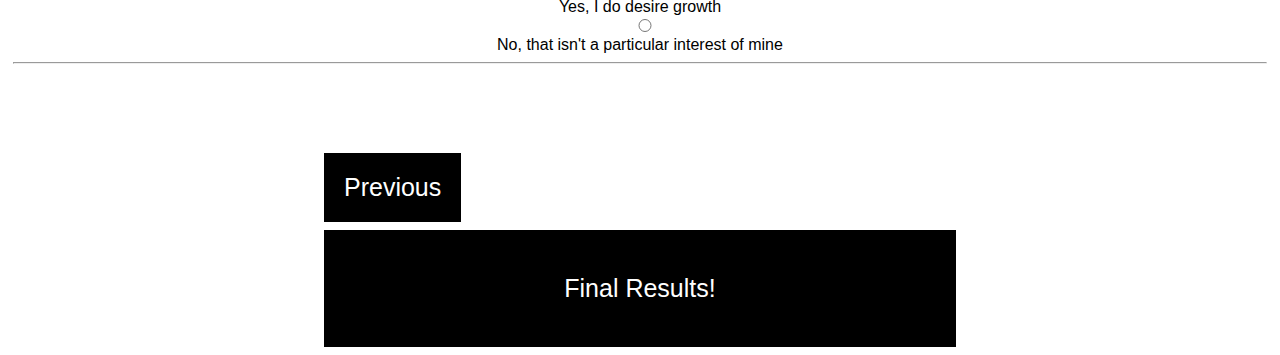
==== commit aa317938: "fixing radio buttons + images" ====
--- a/curly.html
+++ b/curly.html
@@ -52,7 +52,8 @@
 			    <div class="col-sm">
           <!-- <a class="3a-back" href="part3.html"> -->
             <br>
-				    <img class= "threea-hair" src="images/3a.jpeg" alt="3a Hair">
+            <input type="image" src="images/3a.jpeg" name="a" />
+				    <!-- <button class= "btn btn-outline-light" src="images/3a.jpeg" alt="3a Hair"></button> -->
           <!-- </a> -->
             <br>
           <!-- <div class="d-flex align-items-end"> -->
@@ -72,7 +73,7 @@
           <div class="col-sm">
             <!-- <a class="3b-back" href="part3.html"> -->
             <br>
-              <img class="threeb-hair" src="images/3b.jpg" alt="3b-hair">
+            <input type="image" src="images/3b.jpg" name="b" />
             <!-- </a> -->
             <br>
             <!-- <label for="3b-hair">
@@ -88,7 +89,7 @@
           <div class="col-sm">
             <!-- <a class="3c-back" href="part3.html"> -->
               <br>
-              <img class="threec-hair" src="images/3c.jpg" alt="3c-hair">
+              <input type="image" src="images/3c.jpg" name="a" />
             <!-- </a> -->
             <br>
             <!-- <label for="3c-hair">
--- a/style.css
+++ b/style.css
@@ -256,7 +256,7 @@
   font-family: 'Barlow', sans-serif;
 }
 
-.card-1 {
+/* .card-1 {
   max-height: 502px;
   margin-left: 20px;
 }
@@ -264,6 +264,12 @@
 .card-2 {
   max-height: 502px;
 }
+
+.card-3 {
+  max-height: 502px;
+} */
+
+
 
 
 .card1 {
@@ -271,6 +277,23 @@
   margin-left: -100px;
 }
 
-.card2,.card3,.card4 {
+.card2 {
   margin-right: 20px;
-}+  max-height: 602px;
+}
+
+.card3 {
+  height: 602px;
+  margin-right: 20px;
+}
+
+.card4 {
+  max-height: 602px;
+}
+
+input[type=radio] {
+    border: 0px;
+    width: 100%;
+    height: 1em;
+}
+
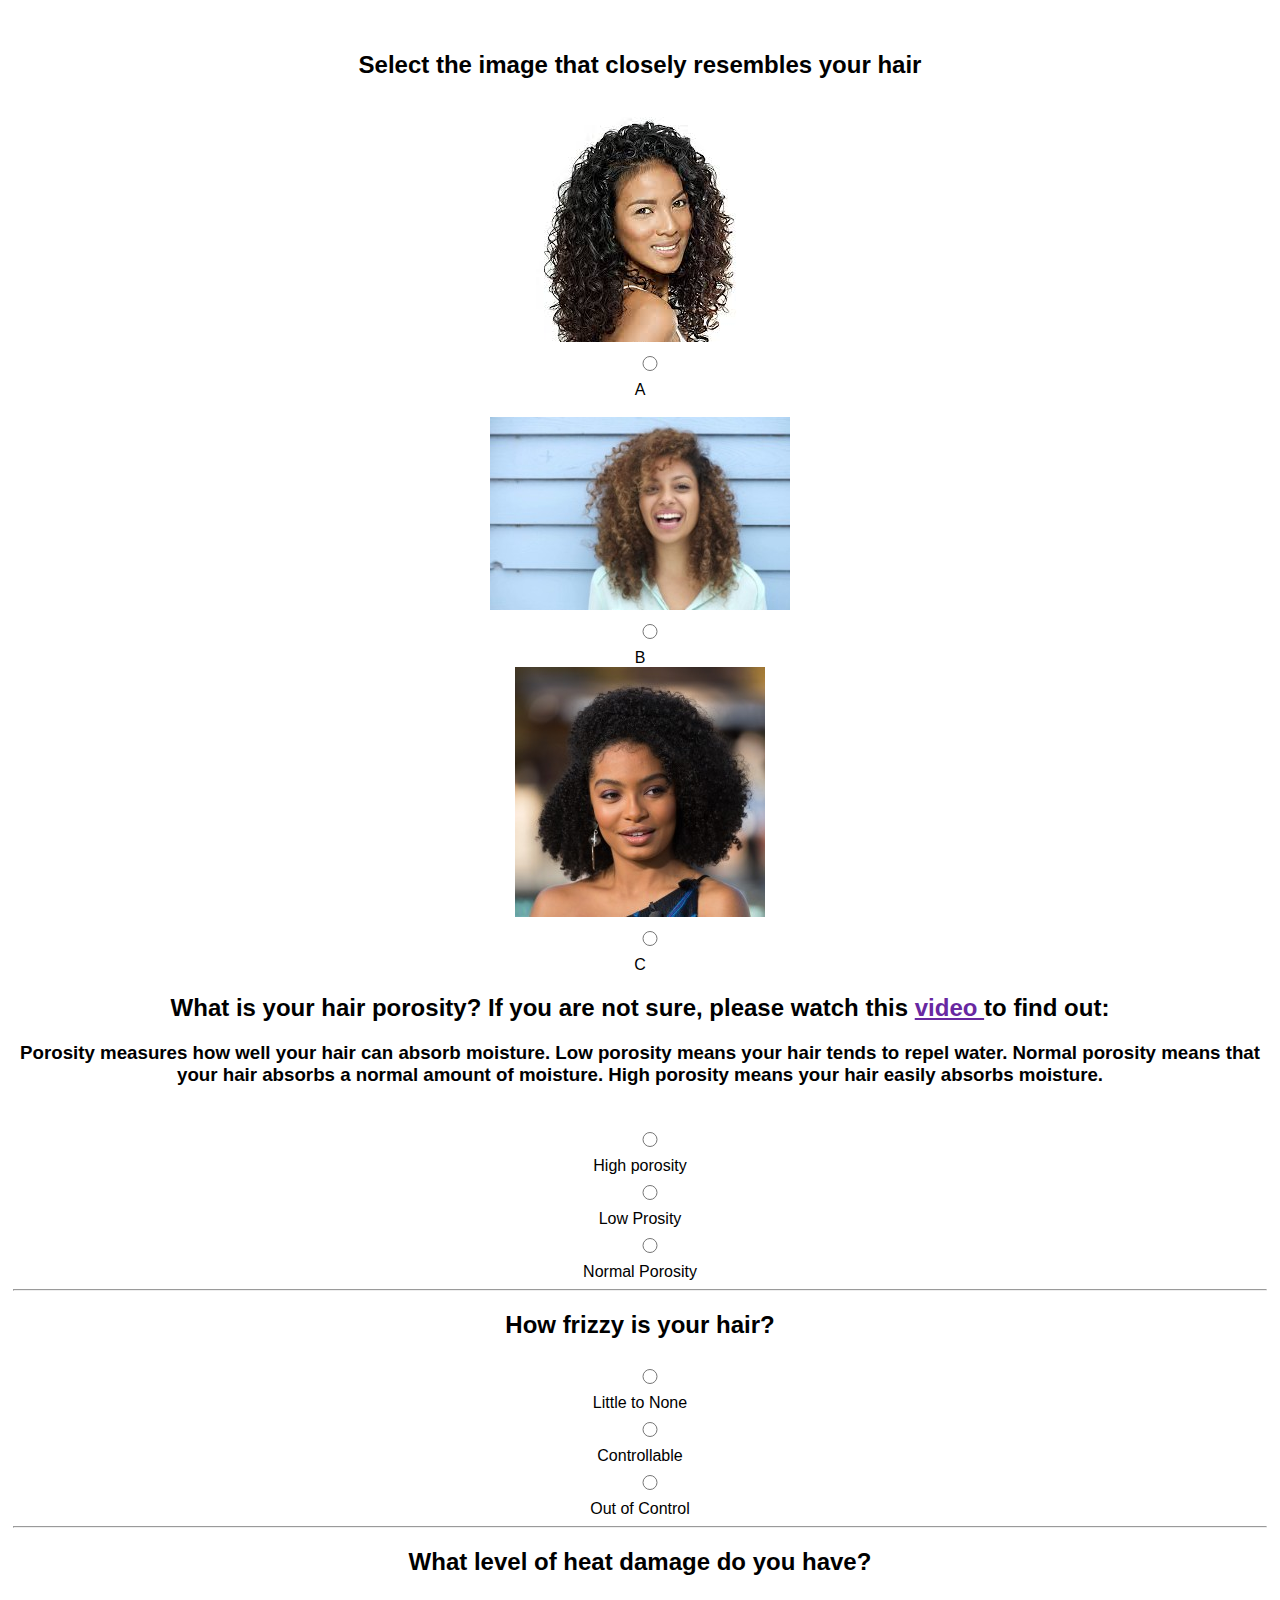
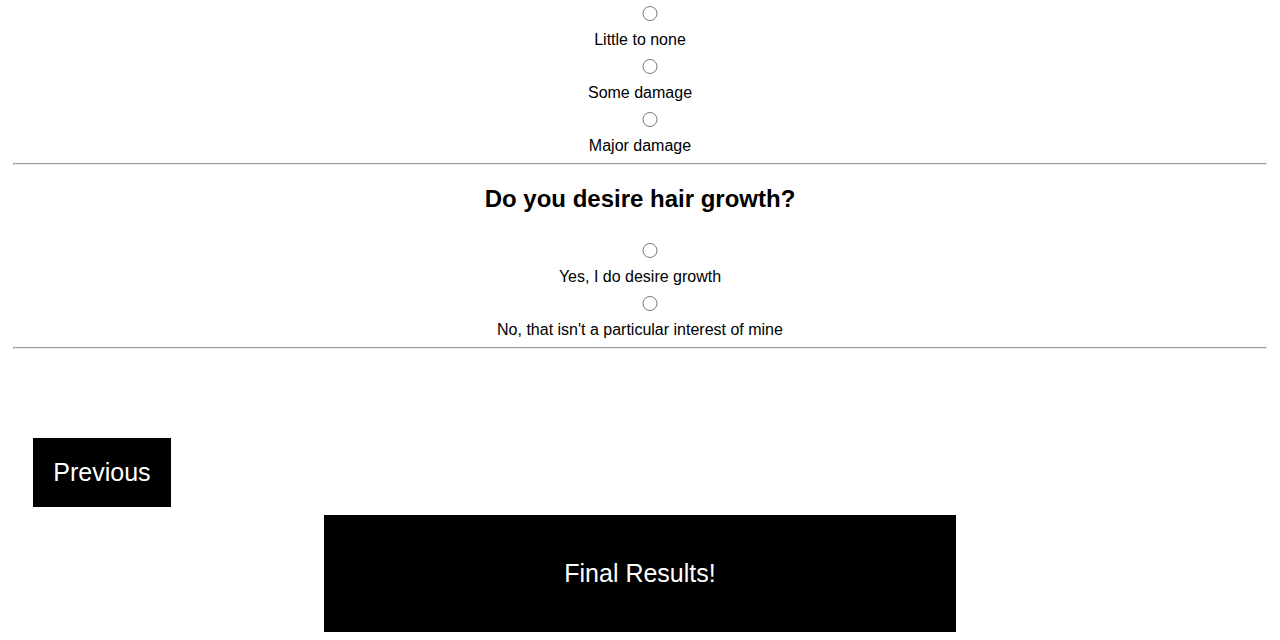
==== commit 0c4094c8: "adding name + email + fixing spelling errors" ====
--- a/curly.html
+++ b/curly.html
@@ -52,16 +52,14 @@
 			    <div class="col-sm">
           <!-- <a class="3a-back" href="part3.html"> -->
             <br>
-            <input type="image" src="images/3a.jpeg" name="a" />
-				    <!-- <button class= "btn btn-outline-light" src="images/3a.jpeg" alt="3a Hair"></button> -->
-          <!-- </a> -->
+             <img class="3hair" src="images/3a.jpeg" alt="A">
             <br>
           <!-- <div class="d-flex align-items-end"> -->
-            <!-- <label for="3a-hair">
+            <label for="3a-hair">
               <input  class ="radio-curl" type="radio" id="3a-hair"name="curltype" value="3a">
               <span class="design"></span>
               <span class="text">A</span>
-            </label> -->
+            </label>
             <!-- <label for="3a-hair"> 
               <input type="radio" id="3a-hair" name="curltype" value="3a">A 
             </label>
@@ -73,14 +71,14 @@
           <div class="col-sm">
             <!-- <a class="3b-back" href="part3.html"> -->
             <br>
-            <input type="image" src="images/3b.jpg" name="b" />
+            <img class="3hair" src="images/3b.jpg" alt="A">
             <!-- </a> -->
             <br>
-            <!-- <label for="3b-hair">
+            <label for="3b-hair">
               <input class = "radio-curl" type="radio" id="3b-hair" name="curltype" value="3b">
               <span class="design"></span>
               <span class="text">B</span>
-            </label> -->
+            </label>
             <!-- <label for="3b-hair">B</label>
             <input type="radio" id="3b-hair" name="curltype" value="3b"> -->
             <br>
@@ -88,15 +86,14 @@
 
           <div class="col-sm">
             <!-- <a class="3c-back" href="part3.html"> -->
-              <br>
-              <input type="image" src="images/3c.jpg" name="a" />
+            <img class="3hair" src="images/3c.jpg" alt="A">
             <!-- </a> -->
             <br>
-            <!-- <label for="3c-hair">
+            <label for="3c-hair">
               <input  class="radio-curl" type="radio" id="3c-hair" name="curltype" value="3c">
               <span class="design"></span>
               <span class="text">C</span>
-            </label> -->
+            </label>
 
             <!-- <label for="3c-hair">C</label>
             <input type="radio" id="3c-hair" name="curltype" value="3c"> -->
@@ -111,7 +108,7 @@
       <span class="align-baseline">
 
       <h2 class="porosity-choice">What is your hair porosity? If you are not sure, please watch this <a class="video" href="https://youtu.be/BfFYsmARnjE"> video </a> to find out:</h2>
-      <h3 class="porosity-choice"> Porosity  measures how well your hair can absorb moisture. Low porosity means your hair tends to repel water. Normal porosity means that your hair obsorbs a normal amount of moisture. High porosity means your hair easily absorbs moisture. </h3>
+      <h3 class="porosity-choice"> Porosity  measures how well your hair can absorb moisture. Low porosity means your hair tends to repel water. Normal porosity means that your hair absorbs a normal amount of moisture. High porosity means your hair easily absorbs moisture. </h3>
 <!-- insert video instead of link -->
 
   <br>
--- a/style.css
+++ b/style.css
@@ -196,8 +196,8 @@
   transition-duration: 0.4s;
   margin: 4px 2px;
   cursor: pointer;
-  margin-left: 25%;
-  margin-right: 25%
+  margin-left: 2%;
+  margin-right: 15%
 
 }
 
@@ -256,7 +256,7 @@
   font-family: 'Barlow', sans-serif;
 }
 
-/* .card-1 {
+ /* .card-1 {
   max-height: 502px;
   margin-left: 20px;
 }
@@ -272,28 +272,36 @@
 
 
 
-.card1 {
+/* .card1 {
+  margin-right: 15px;
+  
+} */
+
+/* .card2 {
+  margin-right: 15px;
+  max-height: 602px;
+} */
+
+/* .card3 {
+  height: 602px;
+  margin-right: 15px;
+} */
+
+/* .card4 {
+  max-height: 602px;
   margin-right: 20px;
-  margin-left: -100px;
-}
-
-.card2 {
-  margin-right: 20px;
-  max-height: 602px;
-}
-
-.card3 {
-  height: 602px;
-  margin-right: 20px;
-}
-
-.card4 {
-  max-height: 602px;
-}
+}  */
 
 input[type=radio] {
-    border: 0px;
+    border: 5px solid #0DFF92;
     width: 100%;
-    height: 1em;
-}
-
+    height: 15px;
+    margin: 10px;
+}
+
+
+
+.results {
+  text-align: center;
+}
+
